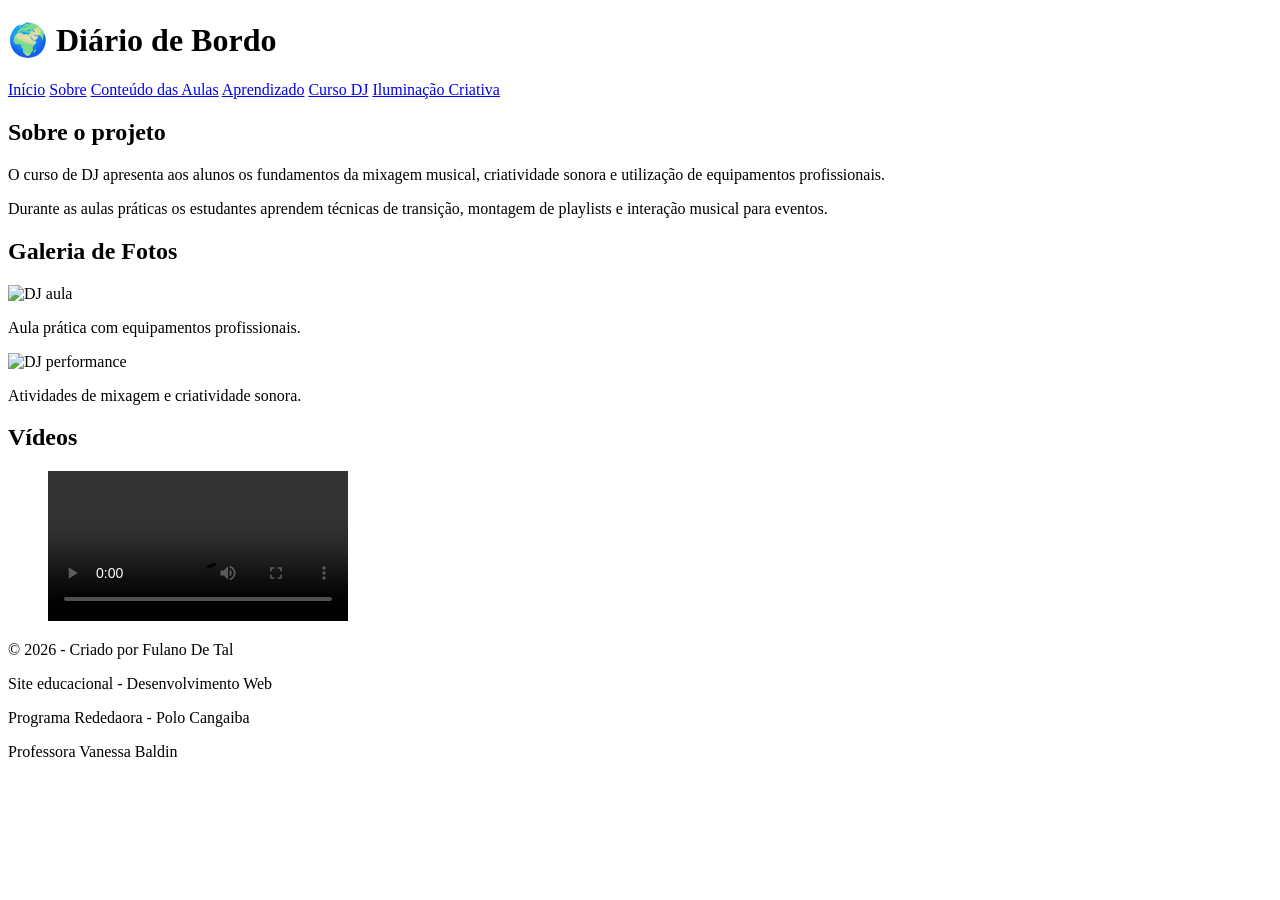
==== dj.html @ 8df55586 "adiciona paginas do projeto" ====
<!DOCTYPE html>
<html lang="pt-BR">
<head>
  <meta charset="UTF-8">
  <meta name="viewport" content="width=device-width, initial-scale=1.0">
  <title>Iluminação Criativa</title>
  <link rel="stylesheet" href="css/style.css">
  <link rel="icon" type="image/png" href="img/favicon.jpg">
</head>
   
<header>

  <h1>🌍 Diário de Bordo</h1>

  <nav>
    <a href="index.html">Início</a>
    <a href="index.html#sobre">Sobre</a>
    <a href="index.html#conteudodasaulas">Conteúdo das Aulas</a>
    <a href="index.html#aprendizado">Aprendizado</a>

    <a href="dj.html">Curso DJ</a>

    <a href="iluminacao.html">
      Iluminação Criativa
    </a>
  </nav>

</header>


<main class="container">

  <section>
    <h2>Sobre o projeto</h2>

    <p>
      O curso de DJ apresenta aos alunos os fundamentos da mixagem musical, criatividade sonora e utilização de equipamentos profissionais.
    </p>

    <p>
      Durante as aulas práticas os estudantes aprendem técnicas de transição, montagem de playlists e interação musical para eventos.
    </p>
  </section>

  <section>
    <h2>Galeria de Fotos</h2>

    <div class="cards">

      <article class="card">
        <img src="img/dj1.JPG" alt="DJ aula">
        <p>Aula prática com equipamentos profissionais.</p>
      </article>

      <article class="card">
        <img src="img/dj3.PNG" alt="DJ performance">
        <p>Atividades de mixagem e criatividade sonora.</p>
      </article>

    </div>
  </section>

  <section>
    <h2>Vídeos</h2>

    <div class="videos-grid">

      <figure class="video">
        <video controls>
          <source src="video/dj2.MOV" type="video/mp4">
        </video>
      </figure>

    </div>
  </section>

</main>

<!-- FOOTER -->
<footer>
  <p>© 2026 - Criado por Fulano De Tal</p>

  <p>
    Site educacional - Desenvolvimento Web
  </p>

  <p>
    Programa Rededaora - Polo Cangaiba
  </p>

  <p>
    Professora Vanessa Baldin
  </p>
</footer>

<script src="js/script.js"></script>
</body>
</html>
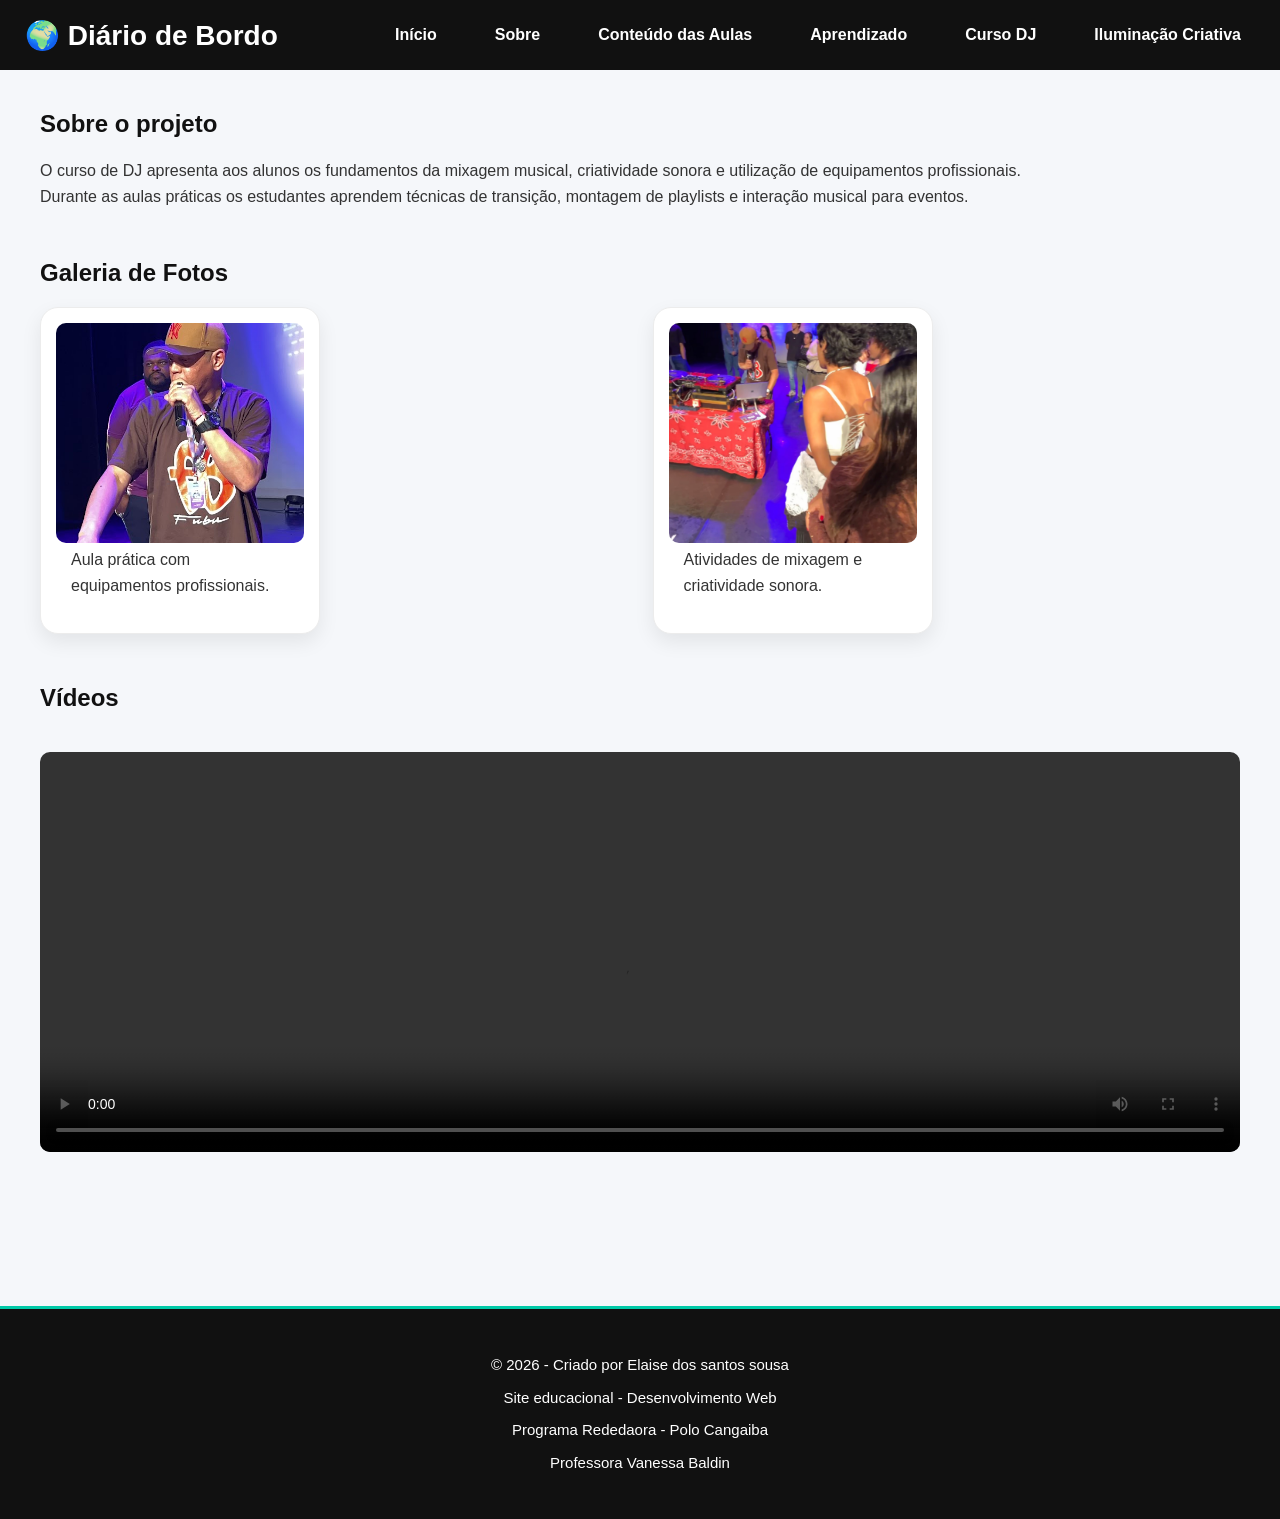
==== commit d7564b3e: "Ajuste os arquivos" ====
--- a/dj.html
+++ b/dj.html
@@ -67,7 +67,7 @@
 
       <figure class="video">
         <video controls>
-          <source src="video/dj2.MOV" type="video/mp4">
+          <source src="/video/dj1.mp4" type="video/mp4">
         </video>
       </figure>
 
@@ -78,7 +78,7 @@
 
 <!-- FOOTER -->
 <footer>
-  <p>© 2026 - Criado por Fulano De Tal</p>
+  <p>© 2026 - Criado por Elaise dos santos sousa</p>
 
   <p>
     Site educacional - Desenvolvimento Web
--- a/css/style.css
+++ b/css/style.css
@@ -0,0 +1,706 @@
+* {
+  margin: 0;
+  padding: 0;
+  box-sizing: border-box;
+}
+
+/* Corpo */
+body {
+  font-family: 'Arial', sans-serif;
+  background: #f5f7fa;
+  color: #333;
+}
+
+/* Header */
+header {
+  background: #111;
+  color: white;
+  padding: 15px;
+  display: flex;
+  justify-content: space-between;
+  align-items: center;
+}
+
+header nav a {
+  color: white;
+  margin-left: 15px;
+  text-decoration: none;
+}
+
+/* Hero */
+#hero {
+  background: url('../img/capa1.png') center/cover no-repeat;
+  height: 60vh;
+  display: flex;
+  align-items: center;
+  justify-content: center;
+  color: white;
+  text-align: center;
+}
+
+.hero-text {
+  background: rgba(0, 0, 0, 0.5);
+  padding: 20px;
+  border-radius: 10px;
+}
+
+button {
+  margin-top: 15px;
+  padding: 10px 20px;
+  border: none;
+  background: #00c9a7;
+  color: white;
+  cursor: pointer;
+  border-radius: 5px;
+}
+
+/* Container */
+.container {
+  padding: 40px;
+}
+
+/* Sobre */
+.sobre-content {
+  display: flex;
+  gap: 20px;
+  align-items: center;
+}
+
+.sobre-content img {
+  width: 150px;
+  border-radius: 50%;
+}
+
+/* Cards */
+.cards {
+  display: flex;
+  gap: 20px;
+  margin-top: 20px;
+}
+
+.card {
+  background: white;
+  border-radius: 10px;
+  padding: 15px;
+  width: 30%;
+  box-shadow: 0 4px 10px rgba(0,0,0,0.1);
+  transition: transform 0.3s;
+}
+
+.card:hover {
+  transform: translateY(-5px);
+}
+
+.card img {
+  width: 100%;
+  border-radius: 10px;
+}
+
+/* Vídeo */
+.video video {
+  width: 100%;
+  max-height: 400px;
+  border-radius: 10px;
+}
+
+/* Tópicos */
+.topicos {
+  display: flex;
+  gap: 20px;
+}
+
+.topico {
+  background: white;
+  padding: 20px;
+  border-radius: 10px;
+  flex: 1;
+}
+
+/* Footer */
+footer {
+  text-align: center;
+  padding: 20px;
+  background: #111;
+  color: white;
+}
+
+/* Configurações das novas paginas */
+/* AJUSTE GERAL DO HEADER */
+
+header {
+  flex-wrap: wrap;
+  gap: 15px;
+}
+
+header nav {
+  display: flex;
+  flex-wrap: wrap;
+  gap: 10px;
+}
+
+header nav a {
+  transition: 0.3s;
+}
+
+header nav a:hover {
+  color: #00c9a7;
+}
+
+/* TÍTULOS */
+
+h2 {
+  margin-bottom: 20px;
+  color: #111;
+}
+
+h3 {
+  margin: 10px 0;
+}
+
+/* PARÁGRAFOS */
+
+p {
+  line-height: 1.6;
+}
+
+/* NOVAS PÁGINAS */
+
+main section {
+  margin-bottom: 50px;
+}
+
+/* GALERIA DAS NOVAS PÁGINAS */
+
+.cards {
+  flex-wrap: wrap;
+}
+
+.card {
+  min-width: 280px;
+  flex: 1;
+}
+
+.card img {
+  height: 220px;
+  object-fit: cover;
+}
+
+/* VÍDEOS */
+
+.video {
+  margin-top: 20px;
+}
+
+.video video {
+  width: 100%;
+  object-fit: cover;
+}
+
+/* FIGCAPTION */
+
+figcaption {
+  margin-top: 10px;
+  font-size: 14px;
+  color: #555;
+}
+
+/* EFEITO NAS SEÇÕES */
+
+section {
+  animation: fade 0.5s ease;
+}
+
+@keyframes fade {
+  from {
+    opacity: 0;
+    transform: translateY(10px);
+  }
+
+  to {
+    opacity: 1;
+    transform: translateY(0);
+  }
+}
+
+/* RESPONSIVIDADE TABLET */
+
+@media (max-width: 900px) {
+
+  /* HEADER */
+
+  header {
+    flex-direction: column;
+    text-align: center;
+  }
+
+  header nav {
+    justify-content: center;
+  }
+
+  /* SOBRE */
+
+  .sobre-content {
+    flex-direction: column;
+    text-align: center;
+  }
+
+  .sobre-content img {
+    width: 180px;
+  }
+
+  /* HERO */
+
+  #hero {
+    height: 50vh;
+    padding: 20px;
+  }
+
+  .hero-text h2 {
+    font-size: 28px;
+  }
+
+  /* CARDS */
+
+  .cards {
+    justify-content: center;
+  }
+
+  .card {
+    width: 45%;
+  }
+
+  /* TÓPICOS */
+
+  .topicos {
+    flex-wrap: wrap;
+  }
+
+  .topico {
+    min-width: 250px;
+  }
+
+}
+
+/*RESPONSIVIDADE CELULAR */
+
+@media (max-width: 600px) {
+
+  /* CONTAINER */
+
+  .container {
+    padding: 25px;
+  }
+
+  /* HEADER */
+
+  header h1 {
+    font-size: 24px;
+  }
+
+  header nav {
+    flex-direction: column;
+    align-items: center;
+  }
+
+  header nav a {
+    margin: 5px 0;
+  }
+
+  /* HERO */
+
+  #hero {
+    height: auto;
+    padding: 60px 20px;
+  }
+
+  .hero-text {
+    width: 100%;
+  }
+
+  .hero-text h2 {
+    font-size: 22px;
+  }
+
+  .hero-text p {
+    font-size: 15px;
+  }
+
+  /* BOTÃO */
+
+  button {
+    width: 100%;
+  }
+
+  /* SOBRE */
+
+  .sobre-content img {
+    width: 140px;
+  }
+
+  /* CARDS */
+
+  .cards {
+    flex-direction: column;
+  }
+
+  .card {
+    width: 100%;
+  }
+
+  .card img {
+    height: 200px;
+  }
+
+  /* TÓPICOS */
+
+  .topicos {
+    flex-direction: column;
+  }
+
+  /* FOOTER */
+
+  footer {
+    font-size: 14px;
+  }
+
+}
+
+/* MENU GLOBAL PADRÃO */
+
+header {
+  background: #111;
+  color: white;
+  padding: 18px 25px;
+
+  display: flex;
+  justify-content: space-between;
+  align-items: center;
+
+  flex-wrap: wrap;
+  gap: 15px;
+
+  position: sticky;
+  top: 0;
+  z-index: 999;
+}
+
+header h1 {
+  font-size: 28px;
+}
+
+header nav {
+  display: flex;
+  gap: 15px;
+  flex-wrap: wrap;
+}
+
+header nav a {
+  color: white;
+  text-decoration: none;
+  font-weight: bold;
+
+  padding: 8px 14px;
+  border-radius: 6px;
+
+  transition: 0.3s;
+}
+
+header nav a:hover {
+  background: #00c9a7;
+  color: #111;
+}
+
+/* RESPONSIVIDADE MENU*/
+
+@media (max-width: 768px) {
+
+  header {
+    flex-direction: column;
+    text-align: center;
+  }
+
+  header nav {
+    justify-content: center;
+  }
+
+}
+
+@media (max-width: 600px) {
+
+  header h1 {
+    font-size: 22px;
+  }
+
+  header nav {
+    flex-direction: column;
+    width: 100%;
+  }
+
+  header nav a {
+    width: 100%;
+    text-align: center;
+  }
+
+}
+/* FOOTER PADRÃO GLOBAL*/
+
+footer {
+  background: #111;
+  color: white;
+
+  text-align: center;
+
+  padding: 35px 20px;
+
+  margin-top: 60px;
+}
+
+footer p {
+  margin: 10px 0;
+  font-size: 15px;
+  line-height: 1.5;
+}
+
+/* EFEITO VISUAL */
+
+footer {
+  border-top: 3px solid #00c9a7;
+}
+
+/* RESPONSIVO */
+
+@media (max-width: 600px) {
+
+  footer {
+    padding: 25px 15px;
+  }
+
+  footer p {
+    font-size: 14px;
+  }
+
+}
+
+/*MELHORIAS VISUAIS INDEX*/
+
+/* TÍTULO DAS SEÇÕES */
+
+.section-title {
+  margin-bottom: 25px;
+}
+
+.section-title h2 {
+  font-size: 32px;
+  color: #111;
+}
+
+/*CARDS GERAIS */
+
+.cards {
+  display: grid;
+  grid-template-columns: repeat(auto-fit, minmax(280px, 1fr));
+  gap: 25px;
+}
+
+.card {
+  background: white;
+
+  border-radius: 18px;
+
+  overflow: hidden;
+
+  box-shadow: 0 8px 20px rgba(0,0,0,0.08);
+
+  transition: 0.3s;
+
+  border: 1px solid #ececec;
+}
+
+.card:hover {
+  transform: translateY(-8px);
+}
+
+.card img {
+  width: 100%;
+  height: 220px;
+  object-fit: cover;
+}
+
+.card h3 {
+  padding: 15px 15px 5px;
+}
+
+.card p {
+  padding: 0 15px 20px;
+}
+
+/* VÍDEOS EM QUADROS */
+
+.videos-grid {
+
+  display: grid;
+
+  grid-template-columns: repeat(auto-fit, minmax(320px, 1fr));
+
+  gap: 25px;
+}
+
+.video-card {
+
+  background: white;
+
+  border-radius: 18px;
+
+  overflow: hidden;
+
+  box-shadow: 0 8px 20px rgba(0,0,0,0.08);
+
+  border: 1px solid #ececec;
+
+  transition: 0.3s;
+}
+
+.video-card:hover {
+
+  transform: translateY(-5px);
+}
+
+.video-card video {
+
+  width: 100%;
+
+  height: 220px;
+
+  object-fit: cover;
+
+  display: block;
+}
+
+.video-card figcaption {
+
+  padding: 15px;
+
+  font-size: 14px;
+
+  color: #555;
+}
+
+/*CARDS O QUE APRENDI */
+
+.topicos {
+
+  display: grid;
+
+  grid-template-columns: repeat(auto-fit, minmax(240px, 1fr));
+
+  gap: 25px;
+}
+
+.topico {
+
+  background: white;
+
+  padding: 25px;
+
+  border-radius: 18px;
+
+  box-shadow: 0 8px 20px rgba(0,0,0,0.08);
+
+  border: 1px solid #ececec;
+
+  transition: 0.3s;
+}
+
+.topico:hover {
+
+  transform: translateY(-5px);
+}
+
+.topico h3 {
+
+  margin-bottom: 15px;
+
+  color: #111;
+}
+
+/* SOBRE */
+
+.sobre-content {
+
+  background: white;
+
+  padding: 30px;
+
+  border-radius: 20px;
+
+  box-shadow: 0 8px 20px rgba(0,0,0,0.08);
+}
+
+.sobre-content img {
+
+  width: 180px;
+
+  height: 180px;
+
+  object-fit: cover;
+
+  border: 5px solid #00c9a7;
+}
+
+/* HERO MELHORADO */
+
+.hero-text {
+
+  backdrop-filter: blur(5px);
+
+  padding: 35px;
+
+  border-radius: 20px;
+}
+
+.hero-text h2 {
+
+  font-size: 48px;
+
+  margin-bottom: 15px;
+}
+
+.hero-text p {
+
+  font-size: 18px;
+}
+
+/*RESPONSIVO*/
+
+@media (max-width: 768px) {
+
+  .hero-text h2 {
+    font-size: 32px;
+  }
+
+  .videos-grid {
+    grid-template-columns: 1fr;
+  }
+
+}
+
+@media (max-width: 600px) {
+
+  .section-title h2 {
+    font-size: 26px;
+  }
+
+  .hero-text {
+    padding: 25px;
+  }
+
+  .hero-text h2 {
+    font-size: 26px;
+  }
+
+  .card img,
+  .video-card video {
+    height: 200px;
+  }
+
+}
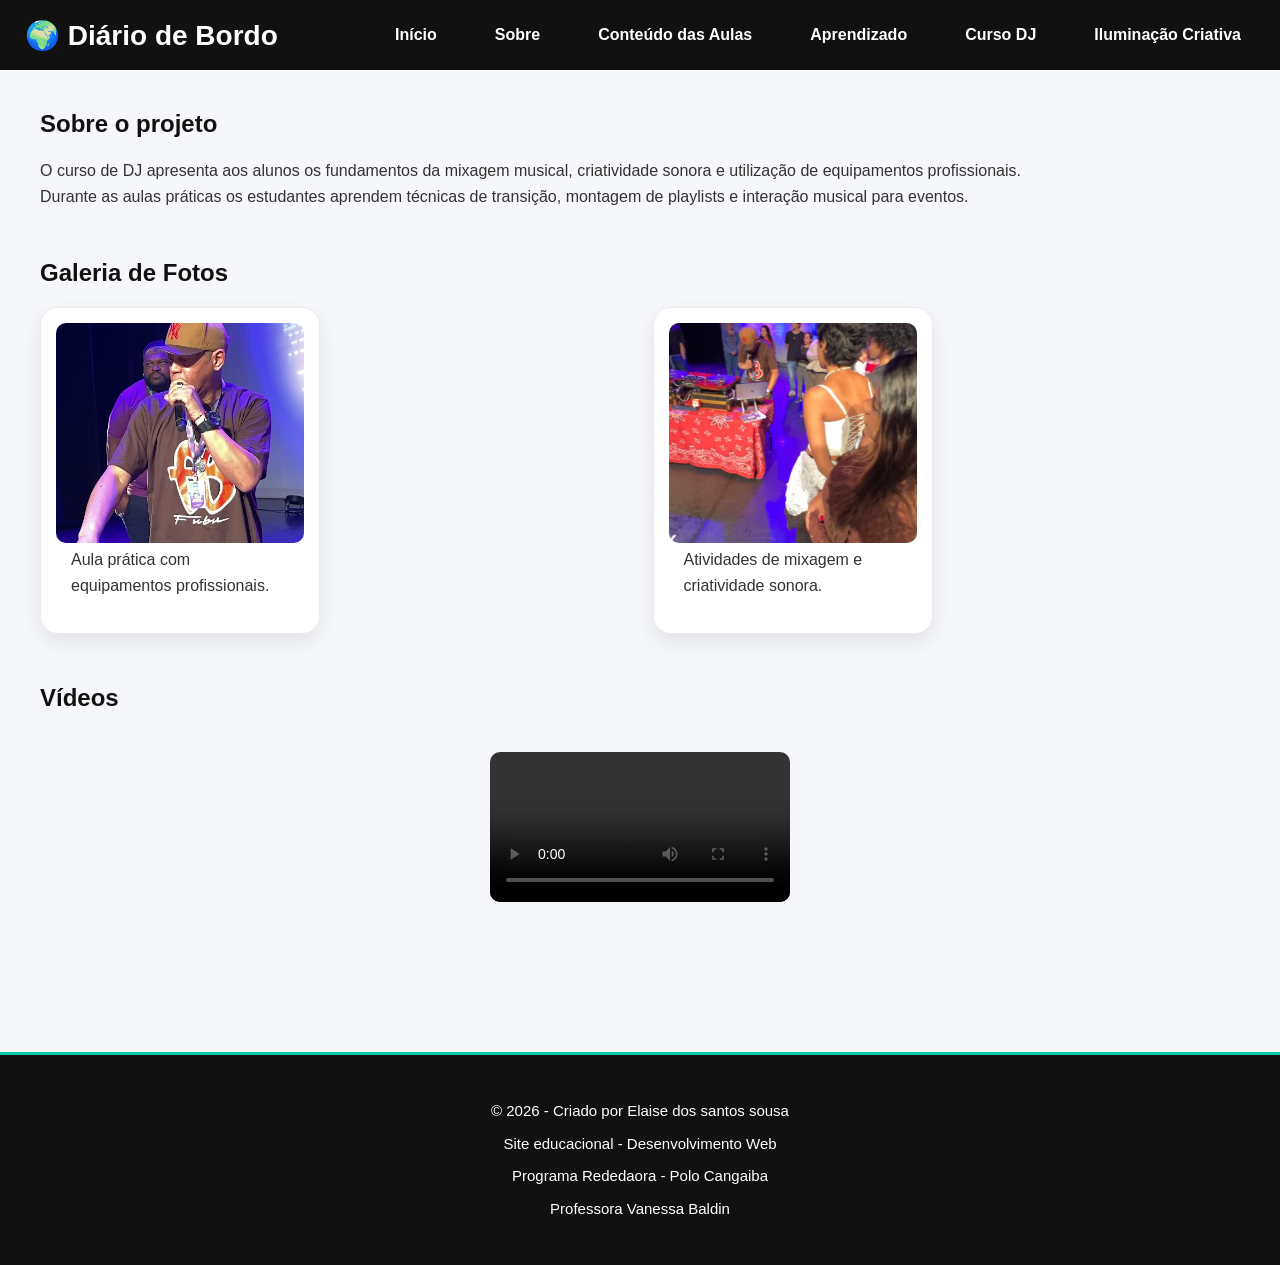
==== commit 512d7438: "ajuste videos" ====
--- a/dj.html
+++ b/dj.html
@@ -60,14 +60,14 @@
     </div>
   </section>
 
-  <section>
+  <section class="dj-videos">
     <h2>Vídeos</h2>
 
     <div class="videos-grid">
 
       <figure class="video">
         <video controls>
-          <source src="/video/dj1.mp4" type="video/mp4">
+          <source src="./video/dj1.mp4" type="video/mp4">
         </video>
       </figure>
 
--- a/css/style.css
+++ b/css/style.css
@@ -670,6 +670,25 @@
   font-size: 18px;
 }
 
+/* VÍDEOS SOMENTE DA PÁGINA DJ */
+
+.dj-videos .video {
+  display: flex;
+  justify-content: center;
+}
+
+.dj-videos .video video {
+  width: auto;
+  max-width: 100%;
+  height: auto;
+  max-height: 80vh;
+
+  object-fit: contain;
+
+  border-radius: 10px;
+  display: block;
+}
+
 /*RESPONSIVO*/
 
 @media (max-width: 768px) {
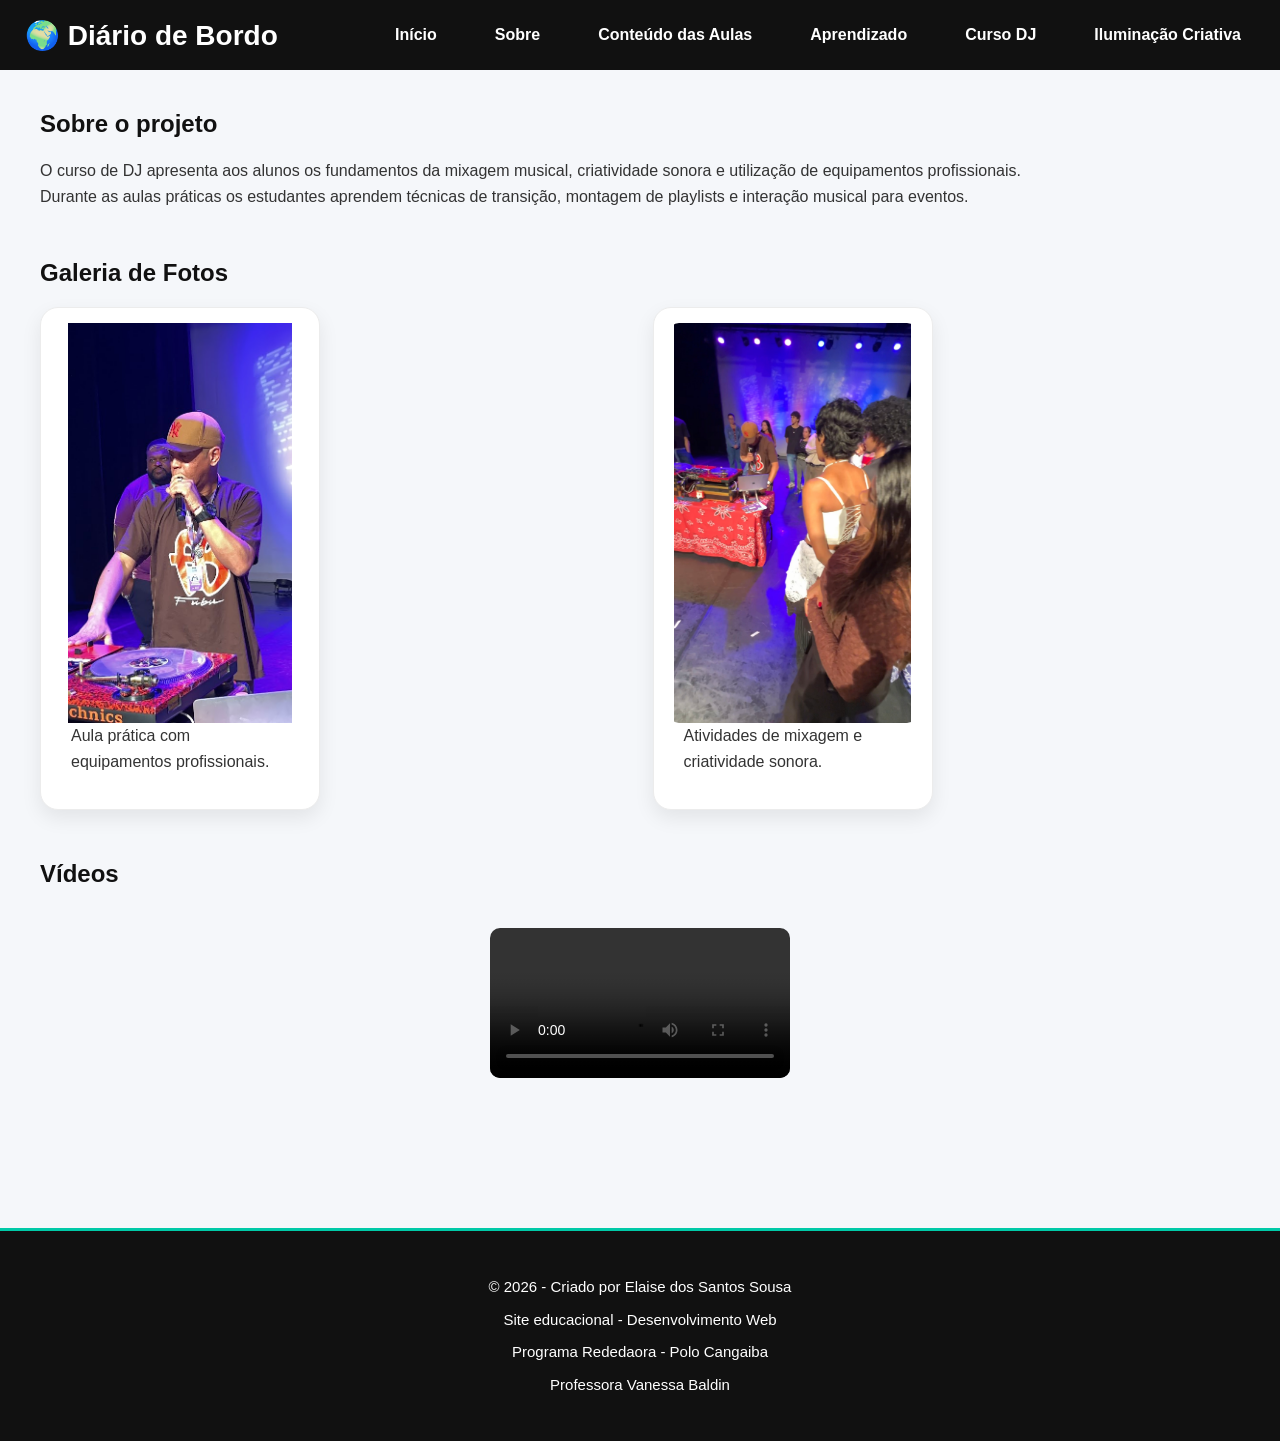
==== commit c9dd7519: "Ajustes e inclusão de videos Ise" ====
--- a/dj.html
+++ b/dj.html
@@ -67,7 +67,7 @@
 
       <figure class="video">
         <video controls>
-          <source src="./video/dj1.mp4" type="video/mp4">
+          <source src="video/dj1.mp4" type="video/mp4">
         </video>
       </figure>
 
@@ -78,7 +78,7 @@
 
 <!-- FOOTER -->
 <footer>
-  <p>© 2026 - Criado por Elaise dos santos sousa</p>
+  <p>© 2026 - Criado por Elaise dos Santos Sousa</p>
 
   <p>
     Site educacional - Desenvolvimento Web
--- a/css/style.css
+++ b/css/style.css
@@ -520,10 +520,21 @@
   transform: translateY(-8px);
 }
 
-.card img {
+/* .card img {
   width: 100%;
   height: 220px;
   object-fit: cover;
+} */
+
+.card img {
+  width: 100%;
+  height: auto;
+  max-height: 400px;
+
+  object-fit: contain;
+  object-position: center;
+
+  display: block;
 }
 
 .card h3 {
@@ -571,7 +582,7 @@
 
   height: 220px;
 
-  object-fit: cover;
+  object-fit: contain;
 
   display: block;
 }
